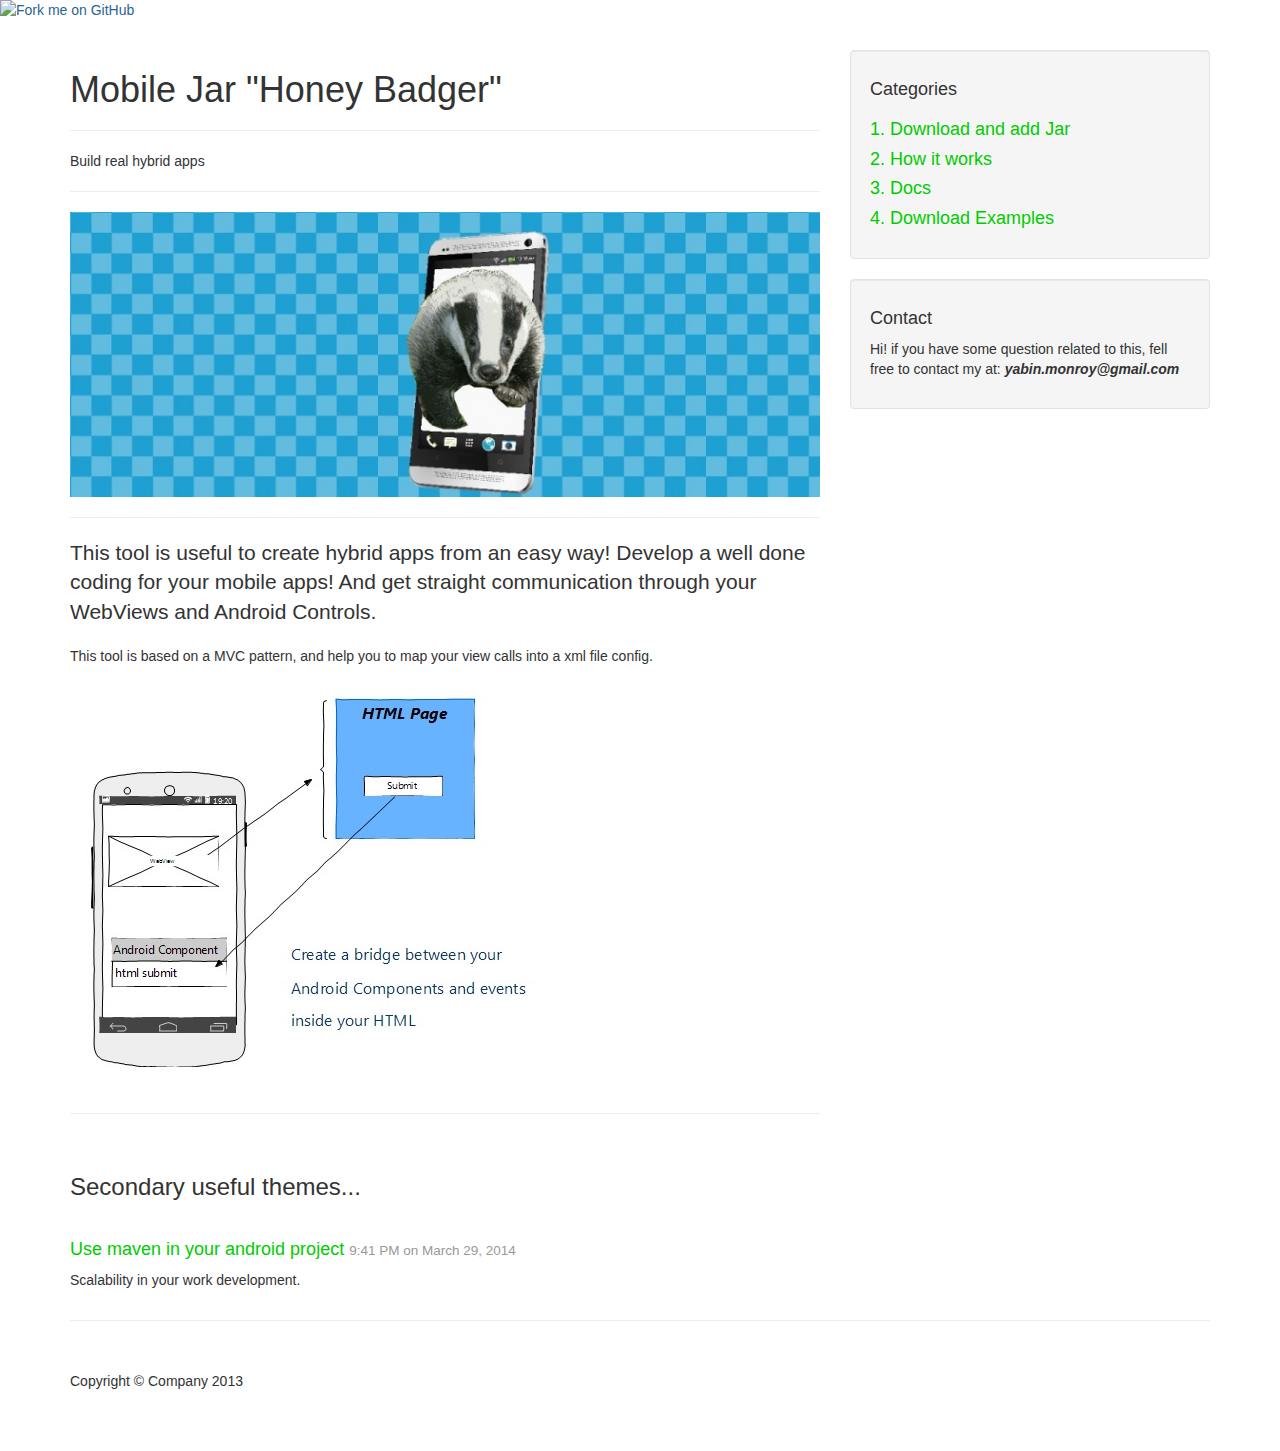
==== index.html @ 6e54e5fc "final" ====
<!DOCTYPE html>
<html lang="en">

<head>
    <meta charset="utf-8">
    <meta name="viewport" content="width=device-width, initial-scale=1.0">
    <meta name="description" content="">
    <meta name="author" content="">

    <title>Honey Badger</title>

    <!-- Bootstrap core CSS -->
    <link href="css/bootstrap.css" rel="stylesheet">

    <!-- Add custom CSS here -->
    <link href="css/blog-post.css" rel="stylesheet">
	
	
</head>

<body>

<a href="https://github.com/you"><img style="position: absolute; top: 0; left: 0; border: 0;" src="https://camo.githubusercontent.com/c6625ac1f3ee0a12250227cf83ce904423abf351/68747470733a2f2f73332e616d617a6f6e6177732e636f6d2f6769746875622f726962626f6e732f666f726b6d655f6c6566745f677261795f3664366436642e706e67" alt="Fork me on GitHub" data-canonical-src="https://s3.amazonaws.com/github/ribbons/forkme_left_gray_6d6d6d.png"></a>
    
    <div class="container">

        <div class="row">
            <div class="col-lg-8">

                <!-- the actual blog post: title/author/date/content -->
                <h1>Mobile Jar "Honey Badger" </h1>
                
                <hr>
                <p><span></span>Build real hybrid apps </p>
                <hr>
					<img src="img/badgerRelease.jpg" class="img-responsive"></img>
                <hr>
                <p class="lead">This tool is useful to create hybrid apps from an easy way! Develop a well done coding for your mobile apps! And get straight communication through your WebViews and Android Controls.</p>
                <p>This tool is based on a MVC pattern, and help you to map your view calls into a xml file config.</p>
                <img src="img/imgHome.jpg" class="img-responsive"></img>
				
                <hr>
				<br>

                <!-- the comments -->
				<h3>Secondary useful themes...</h3>
				<br>
                <h4><a href="maven.html">Use maven in your android project</a>
                    <small>9:41 PM on March 29, 2014</small>
                </h4>
                <p>Scalability in your work development.</p>

                
            </div>

            <div class="col-lg-4">
                <!-- /well -->
                <div class="well">
                    <h4>Categories</h4>
                    <div class="row">
                        <div class="col-lg-12">
                            <ul class="list-unstyled">
                                <li><a href="download.html"><h4>1. Download and add Jar</h4></a>
                                </li>
                                <li><a href="howItWorks.html"><h4>2. How it works</h4></a>
                                </li>
                                <li><a href="docs.html"><h4>3. Docs</h4></a>
                                </li>
                                <li><a href="example.html"><h4>4. Download Examples</h4></a>
                                </li>
                            </ul>
                        </div>
                    </div>
                </div>
                <!-- /well -->
                <div class="well">
                    <h4>Contact</h4>
                    <p>Hi! if you have some question related to this, fell free to contact my at: <b><i>yabin.monroy@gmail.com</i></b></p>
                </div>
                <!-- /well -->
            </div>
        </div>

        <hr>

        <footer>
            <div class="row">
                <div class="col-lg-12">
                    <p>Copyright &copy; Company 2013</p>
                </div>
            </div>
        </footer>

    </div>
    <!-- /.container -->

    <!-- JavaScript -->
    <script src="js/jquery-1.10.2.js"></script>
    <script src="js/bootstrap.js"></script>

</body>

</html>
---- css/blog-post.css ----
body {
	margin-top: 50px; /* 100px is double the height of the navbar - I made it a big larger for some more space - keep it at 50px at least if you want to use the fixed top nav */
}

footer {
	margin: 50px 0;
}
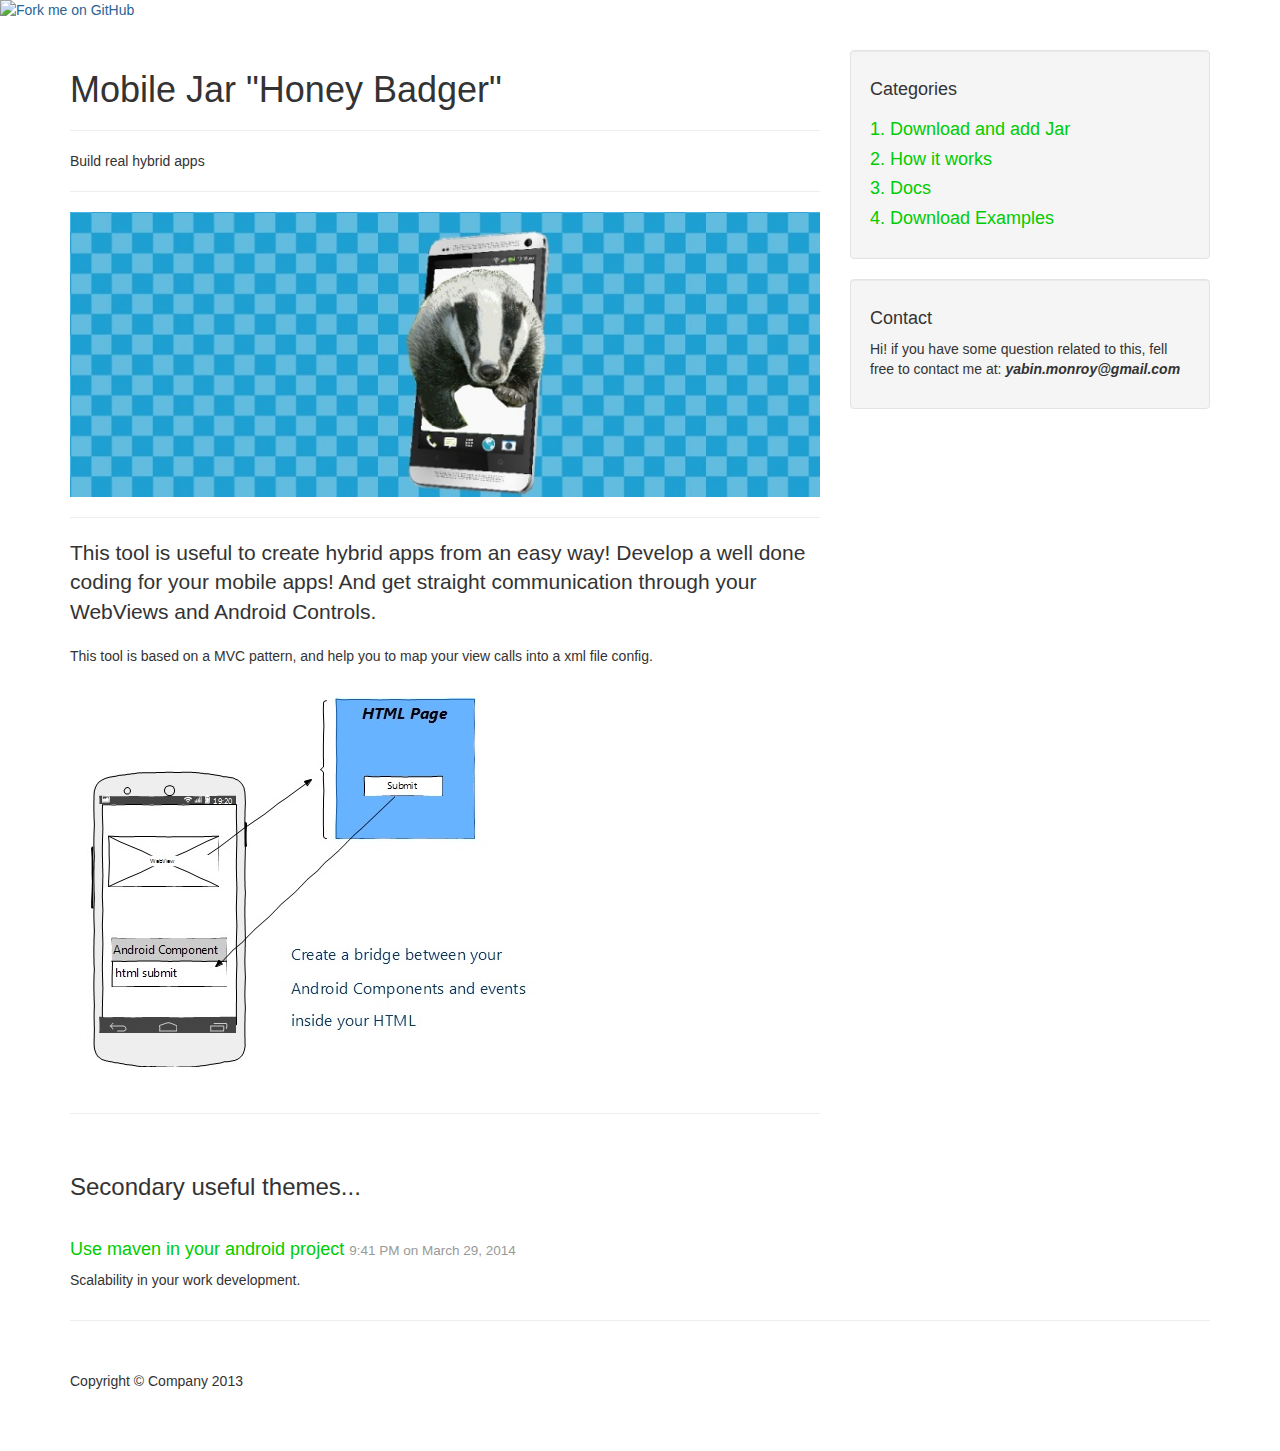
==== commit 93793cdc: "Update index.html" ====
--- a/index.html
+++ b/index.html
@@ -75,7 +75,7 @@
                 <!-- /well -->
                 <div class="well">
                     <h4>Contact</h4>
-                    <p>Hi! if you have some question related to this, fell free to contact my at: <b><i>yabin.monroy@gmail.com</i></b></p>
+                    <p>Hi! if you have some question related to this, fell free to contact me at: <b><i>yabin.monroy@gmail.com</i></b></p>
                 </div>
                 <!-- /well -->
             </div>
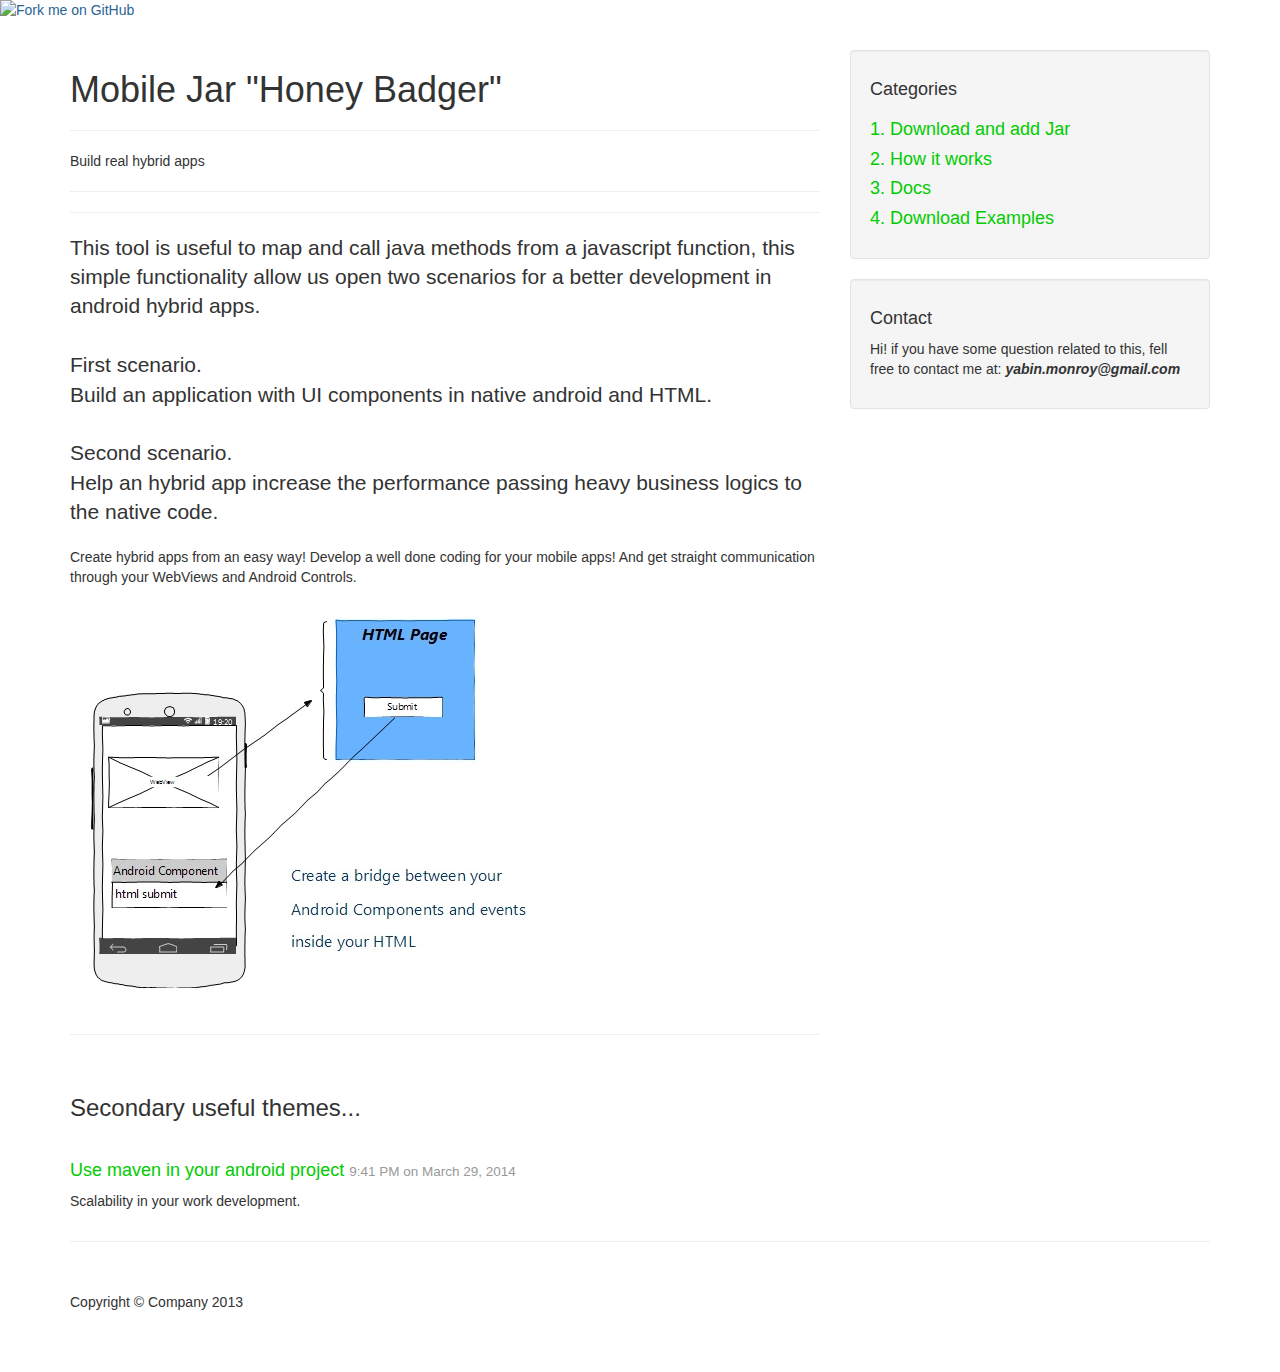
==== commit 65c0b64c: "Update index.html" ====
--- a/index.html
+++ b/index.html
@@ -4,8 +4,9 @@
 <head>
     <meta charset="utf-8">
     <meta name="viewport" content="width=device-width, initial-scale=1.0">
-    <meta name="description" content="">
-    <meta name="author" content="">
+    <meta name="description" content="honey badger jar">
+    <meta name="keywords" content="yabin.monroy@gmail.com,yabin.monroy,honey badger, android jar, android improve performance, improve performance android, call a java method in an hybrid, call a java method in an hybrid app, call a java method from android">
+    <meta name="author" content="yabin monroy">
 
     <title>Honey Badger</title>
 
@@ -33,10 +34,20 @@
                 <hr>
                 <p><span></span>Build real hybrid apps </p>
                 <hr>
-					<img src="img/badgerRelease.jpg" class="img-responsive"></img>
+				<!--	<img src="img/badgerRelease.jpg" class="img-responsive"></img> -->
                 <hr>
-                <p class="lead">This tool is useful to create hybrid apps from an easy way! Develop a well done coding for your mobile apps! And get straight communication through your WebViews and Android Controls.</p>
-                <p>This tool is based on a MVC pattern, and help you to map your view calls into a xml file config.</p>
+                <p class="lead">
+                    This tool is useful to map and call java methods from a javascript function, this simple functionality allow us open two scenarios for a better development in android hybrid apps.
+                    <br><br>
+                    First scenario.
+                    <br>
+                    Build an application with UI components in native android and HTML.
+                    <br><br>
+                    Second scenario.
+                    <br>
+                    Help an hybrid app increase the performance passing heavy business logics to the native code.
+                    </p>
+                <p>Create hybrid apps from an easy way! Develop a well done coding for your mobile apps! And get straight communication through your WebViews and Android Controls.</p>
                 <img src="img/imgHome.jpg" class="img-responsive"></img>
 				
                 <hr>
@@ -97,6 +108,17 @@
     <!-- JavaScript -->
     <script src="js/jquery-1.10.2.js"></script>
     <script src="js/bootstrap.js"></script>
+    
+    <script>
+  	(function(i,s,o,g,r,a,m){i['GoogleAnalyticsObject']=r;i[r]=i[r]||function(){
+  		(i[r].q=i[r].q||[]).push(arguments)},i[r].l=1*new Date();a=s.createElement(o),
+  		m=s.getElementsByTagName(o)[0];a.async=1;a.src=g;m.parentNode.insertBefore(a,m)
+  	})(window,document,'script','//www.google-analytics.com/analytics.js','ga');
+
+  	ga('create', 'UA-55615447-1', 'auto');
+  	ga('send', 'pageview');
+
+    </script>
 
 </body>
 
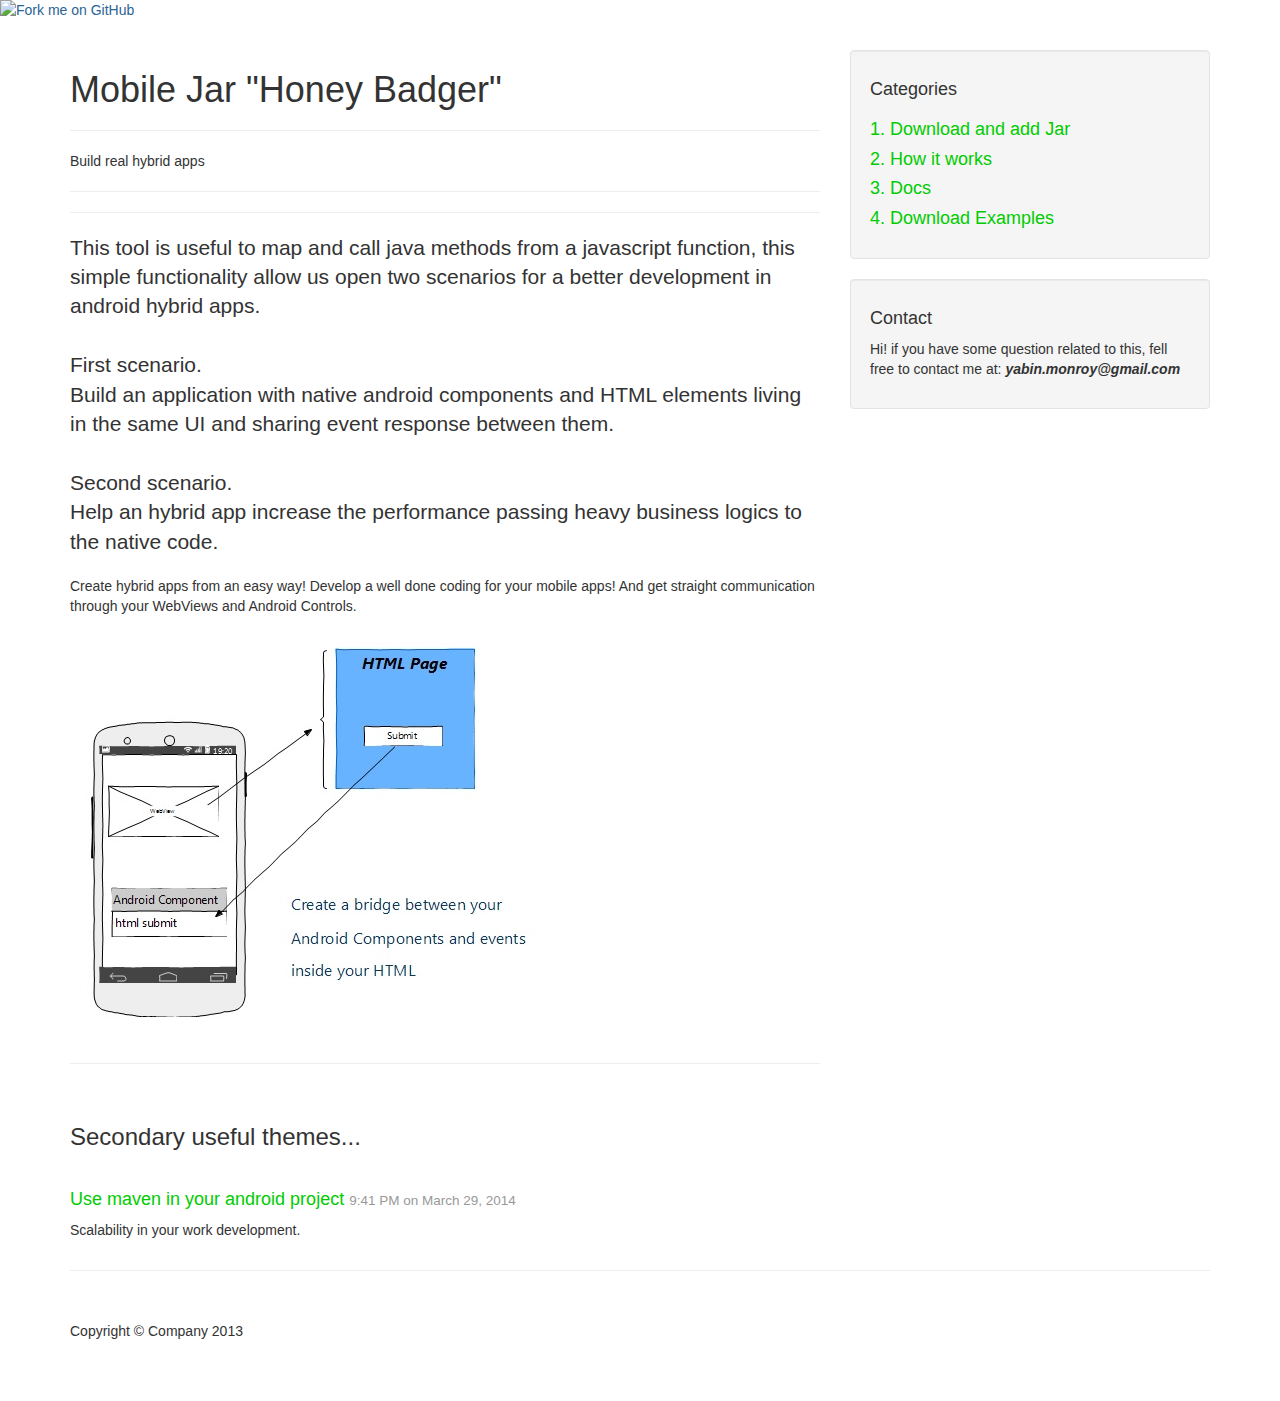
==== commit 4f691ccb: "Update index.html" ====
--- a/index.html
+++ b/index.html
@@ -41,7 +41,7 @@
                     <br><br>
                     First scenario.
                     <br>
-                    Build an application with UI components in native android and HTML.
+                    Build an application with native android components and HTML elements living in the same UI and sharing event response between them.
                     <br><br>
                     Second scenario.
                     <br>
